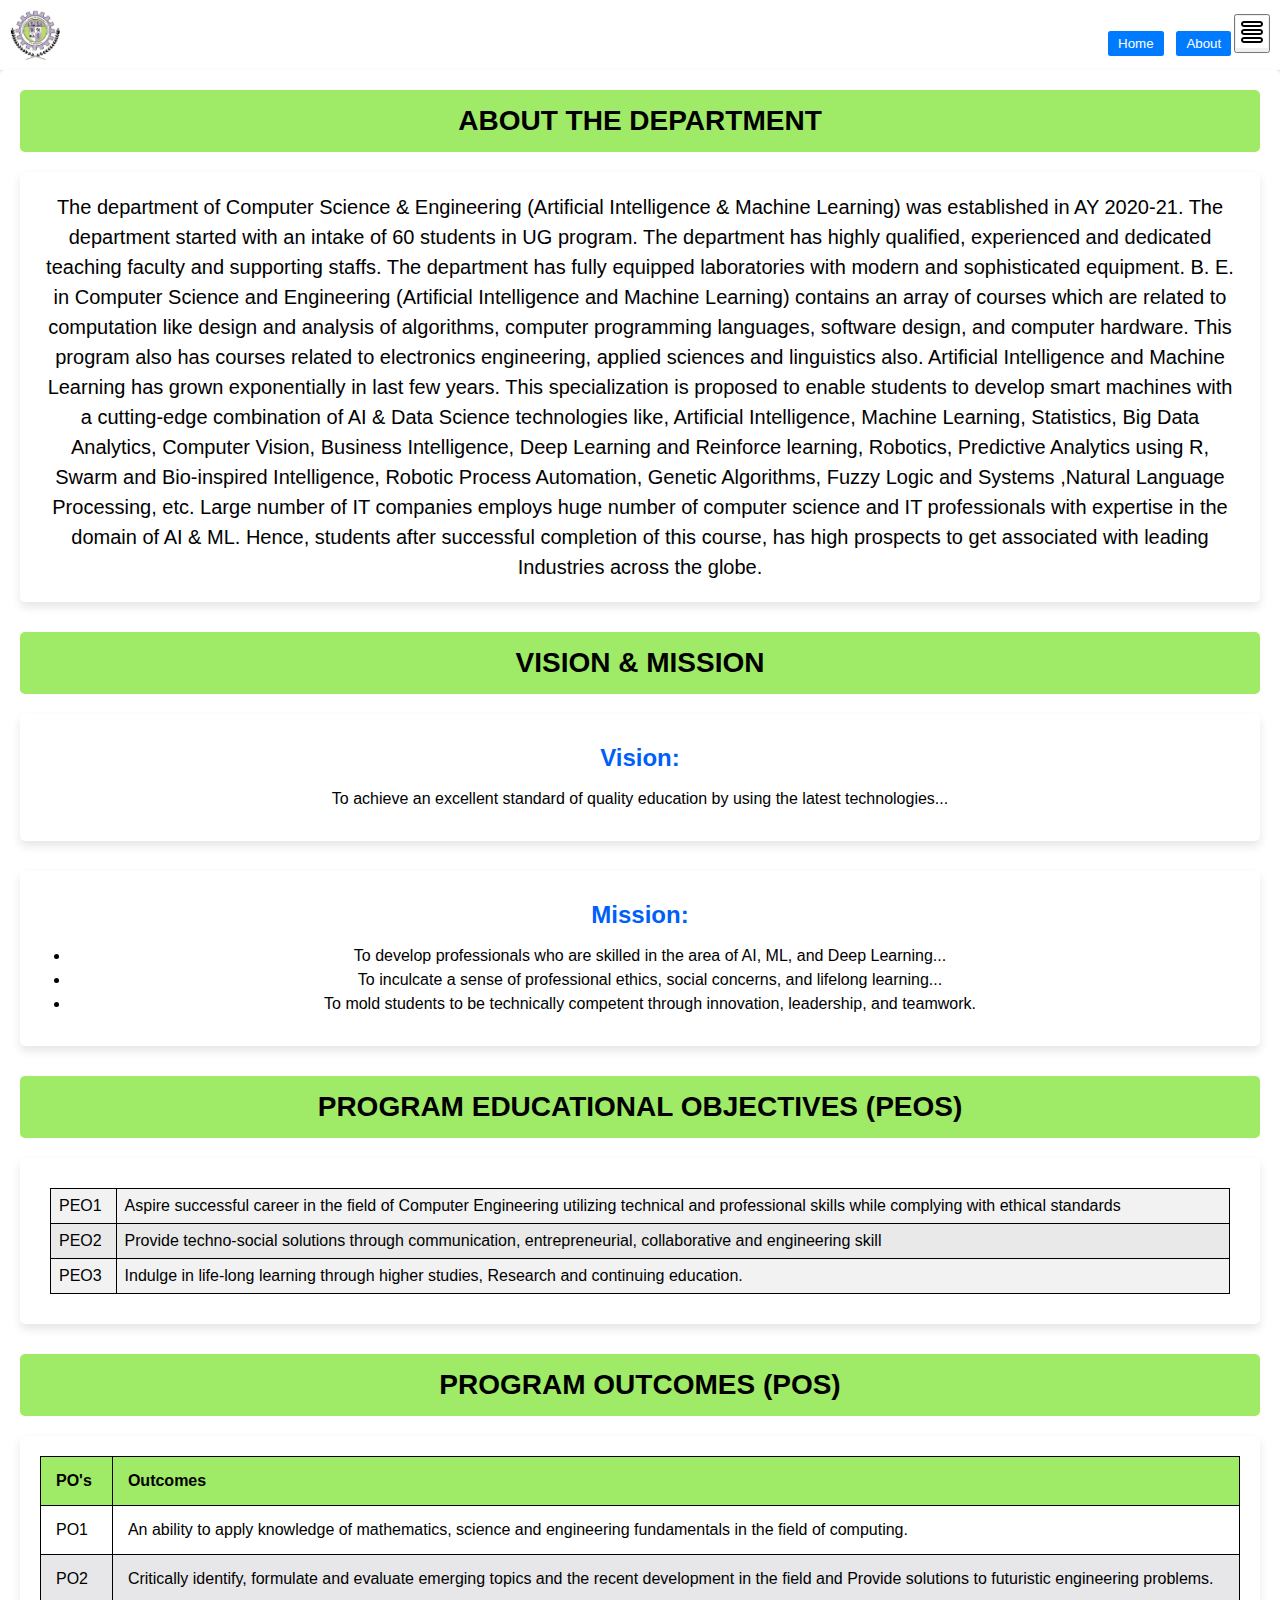
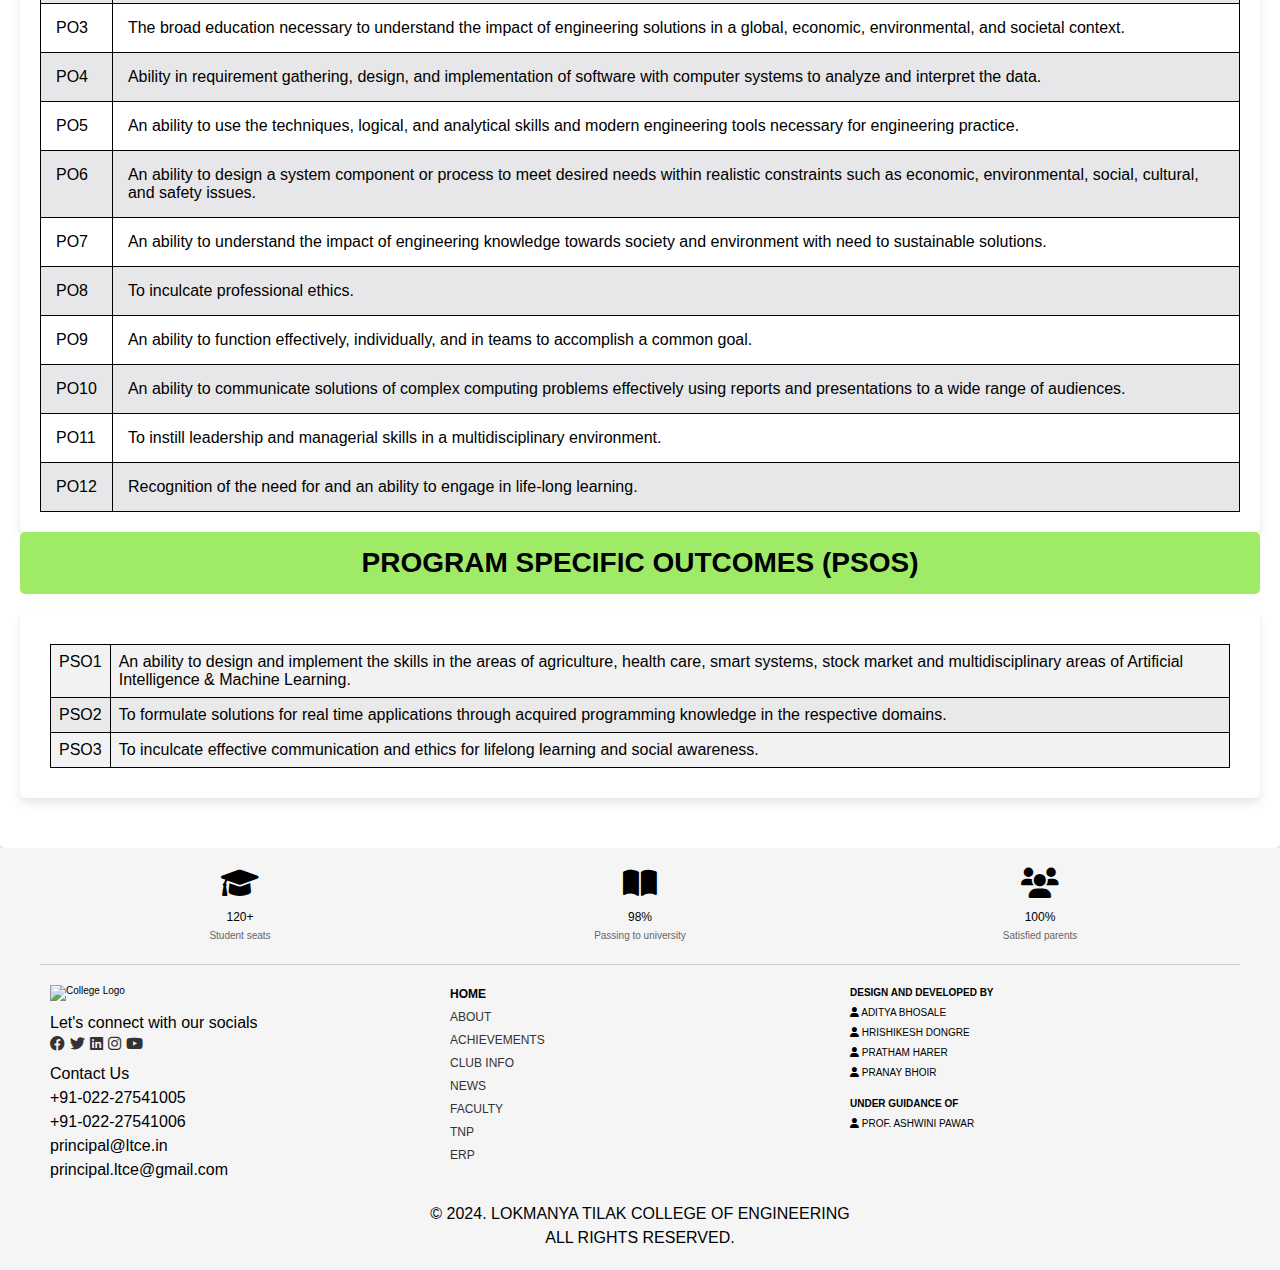
==== About Page/About.html @ bda80d46 "Add files via upload" ====
<!DOCTYPE html>
<html lang="en">
<head>
    <meta charset="UTF-8">
    <meta name="viewport" content="width=device-width, initial-scale=1.0">
    <title>Document</title>
    <link href="https://cdnjs.cloudflare.com/ajax/libs/font-awesome/6.0.0-beta3/css/all.min.css" rel="stylesheet">
    <link rel="stylesheet" href="About.css">
</head>
<body>

        <div class="home-page">
          <header>
            <div class="header-container">
                <div class="logo">
                    <!-- Replace with your logo -->
                    <img src="Images/ltce logo.jpg" alt="College Logo">
                </div>
                <div class="nav">
                    <button class="nav-button">Home</button>
                    <button class="nav-button">About</button>
                    <button><img src="Images/sidebar.jpg" ></button>
                </div>
            </div>
        </div>
        <div class="container">
            <section class="about">
              <h2 class="section-title">ABOUT THE DEPARTMENT</h2>
              <p class="section-text">
                The department of Computer Science & Engineering (Artificial
                Intelligence & Machine Learning) was established in AY 2020-21. The
                department started with an intake of 60 students in UG program. The
                department has highly qualified, experienced and dedicated teaching
                faculty and supporting staffs. The department has fully equipped
                laboratories with modern and sophisticated equipment. B. E. in
                Computer Science and Engineering (Artificial Intelligence and Machine
                Learning) contains an array of courses which are related to
                computation like design and analysis of algorithms, computer
                programming languages, software design, and computer hardware. This
                program also has courses related to electronics engineering, applied
                sciences and linguistics also. Artificial Intelligence and Machine
                Learning has grown exponentially in last few years. This
                specialization is proposed to enable students to develop smart
                machines with a cutting-edge combination of AI & Data Science
                technologies like, Artificial Intelligence, Machine Learning,
                Statistics, Big Data Analytics, Computer Vision, Business
                Intelligence, Deep Learning and Reinforce learning, Robotics,
                Predictive Analytics using R, Swarm and Bio-inspired Intelligence,
                Robotic Process Automation, Genetic Algorithms, Fuzzy Logic and
                Systems ,Natural Language Processing, etc. Large number of IT
                companies employs huge number of computer science and IT professionals
                with expertise in the domain of AI & ML. Hence, students after
                successful completion of this course, has high prospects to get
                associated with leading Industries across the globe.
              </p>
            </section>
      
            <section class="vision-mission">
              <h2 class="section-title">VISION & MISSION</h2>
              <div class="box">
                <h3>Vision:</h3>
                <p>
                  To achieve an excellent standard of quality education by using the
                  latest technologies...
                </p>
              </div>
              <div class="box">
                <h3>Mission:</h3>
                <ul>
                  <li>
                    To develop professionals who are skilled in the area of AI, ML,
                    and Deep Learning...
                  </li>
                  <li>
                    To inculcate a sense of professional ethics, social concerns, and
                    lifelong learning...
                  </li>
                  <li>
                    To mold students to be technically competent through innovation,
                    leadership, and teamwork.
                  </li>
                </ul>
              </div>
            </section>
      
            <section class="objectives">
              <h2 class="section-title">PROGRAM EDUCATIONAL OBJECTIVES (PEOs)</h2>
              <div class="box">
                <!-- Add your text or content for PEOs here -->
                <!-- <p>PEO content goes here.</p> -->
                <table class="peo-table">
                  <!-- <thead>
                      <tr>
                          <th colspan="2">PROGRAM EDUCATIONAL OBJECTIVES (PEO's)</th>
                      </tr>
                  </thead> -->
                  <tbody>
                      <tr>
                          <td>PEO1</td>
                          <td>Aspire successful career in the field of Computer Engineering utilizing technical and professional skills while complying with ethical standards</td>
                      </tr>
                      <tr>
                          <td>PEO2</td>
                          <td>Provide techno-social solutions through communication, entrepreneurial, collaborative and engineering skill</td>
                      </tr>
                      <tr>
                          <td>PEO3</td>
                          <td>Indulge in life-long learning through higher studies, Research and continuing education.</td>
                      </tr>
                  </tbody>
              </table>
              </div>
            </section>
      
            <section class="outcomes">
              <h2 class="section-title">PROGRAM OUTCOMES (POs)</h2>
             
              <div class="container">
                  <!-- <h2 class="table-title">Program Outcomes (POs)</h2> -->
                  <table>
                      <thead>
                          <tr>
                              <th>PO's</th>
                              <th>Outcomes</th>
                          </tr>
                      </thead>
                      <tbody>
                          <tr>
                              <td>PO1</td>
                              <td>An ability to apply knowledge of mathematics, science and engineering fundamentals in the field of computing.</td>
                          </tr>
                          <tr>
                              <td>PO2</td>
                              <td>Critically identify, formulate and evaluate emerging topics and the recent development in the field and Provide solutions to futuristic engineering problems.</td>
                          </tr>
                          <tr>
                              <td>PO3</td>
                              <td>The broad education necessary to understand the impact of engineering solutions in a global, economic, environmental, and societal context.</td>
                          </tr>
                          <tr>
                              <td>PO4</td>
                              <td>Ability in requirement gathering, design, and implementation of software with computer systems to analyze and interpret the data.</td>
                          </tr>
                          <tr>
                              <td>PO5</td>
                              <td>An ability to use the techniques, logical, and analytical skills and modern engineering tools necessary for engineering practice.</td>
                          </tr>
                          <tr>
                              <td>PO6</td>
                              <td>An ability to design a system component or process to meet desired needs within realistic constraints such as economic, environmental, social, cultural, and safety issues.</td>
                          </tr>
                          <tr>
                              <td>PO7</td>
                              <td>An ability to understand the impact of engineering knowledge towards society and environment with need to sustainable solutions.</td>
                          </tr>
                          <tr>
                              <td>PO8</td>
                              <td>To inculcate professional ethics.</td>
                          </tr>
                          <tr>
                              <td>PO9</td>
                              <td>An ability to function effectively, individually, and in teams to accomplish a common goal.</td>
                          </tr>
                          <tr>
                              <td>PO10</td>
                              <td>An ability to communicate solutions of complex computing problems effectively using reports and presentations to a wide range of audiences.</td>
                          </tr>
                          <tr>
                              <td>PO11</td>
                              <td>To instill leadership and managerial skills in a multidisciplinary environment.</td>
                          </tr>
                          <tr>
                              <td>PO12</td>
                              <td>Recognition of the need for and an ability to engage in life-long learning.</td>
                          </tr>
                      </tbody>
                  </table>
              </div>
            </section>
      
            <section class="specific-outcomes">
              <h2 class="section-title">PROGRAM SPECIFIC OUTCOMES (PSOs)</h2>
              <div class="box">
                <!-- Add your text or content for PSOs here -->
                <!-- <p>PSO content goes here.</p> -->
                <table class="pso-table">
                  <tbody>
                      <tr>
                          <td>PSO1</td>
                          <td>An ability to design and implement the skills in the areas of agriculture, health care, smart systems, stock market and multidisciplinary areas of Artificial Intelligence & Machine Learning.</td>
                      </tr>
                      <tr>
                          <td>PSO2</td>
                          <td>To formulate solutions for real time applications through acquired programming knowledge in the respective domains.</td>
                      </tr>
                      <tr>
                          <td>PSO3</td>
                          <td>To inculcate effective communication and ethics for lifelong learning and social awareness.</td>
                      </tr>
                  </tbody>
              </table>
              </div>
            </section>
          </div>
          <footer>
            <div class="footer-container">
                <div class="footer-stats">
                    <div class="stat">
                        <i class="fas fa-graduation-cap"></i>
                        <p>120+<br><span>Student seats</span></p>
                    </div>
                    <div class="stat">
                        <i class="fas fa-book-open"></i>
                        <p>98%<br><span>Passing to university</span></p>
                    </div>
                    <div class="stat">
                        <i class="fas fa-users"></i>
                        <p>100%<br><span>Satisfied parents</span></p>
                    </div>
                </div>
                <div class="footer-content">
                    <div class="footer-left">
                        <img src="logo.png" alt="College Logo" class="college-logo">
                        <p>Let's connect with our socials</p>
                        <div class="social-icons">
                            <a href="#"><i class="fab fa-facebook"></i></a>
                            <a href="#"><i class="fab fa-twitter"></i></a>
                            <a href="#"><i class="fab fa-linkedin"></i></a>
                            <a href="#"><i class="fab fa-instagram"></i></a>
                            <a href="#"><i class="fab fa-youtube"></i></a>
                        </div>
                        <div class="contact">
                            <p>Contact Us</p>
                            <p>+91-022-27541005</p>
                            <p>+91-022-27541006</p>
                            <p>principal@ltce.in</p>
                            <p>principal.ltce@gmail.com</p>
                        </div>
                    </div>
                    <div class="footer-middle">
                        <ul>
                            <li><strong>HOME</strong></li>
                            <li><a href="#">ABOUT</a></li>
                            <li><a href="#">ACHIEVEMENTS</a></li>
                            <li><a href="#">CLUB INFO</a></li>
                            <li><a href="#">NEWS</a></li>
                            <li><a href="#">FACULTY</a></li>
                            <li><a href="#">TNP</a></li>
                            <li><a href="#">ERP</a></li>
                        </ul>
                    </div>
                    <div class="footer-right">
                        <p><strong>DESIGN AND DEVELOPED BY</strong></p>
                        <p><i class="fas fa-user"></i> ADITYA BHOSALE</p>
                        <p><i class="fas fa-user"></i> HRISHIKESH DONGRE</p>
                        <p><i class="fas fa-user"></i> PRATHAM HARER</p>
                        <p><i class="fas fa-user"></i> PRANAY BHOIR</p>
                        <br>
                        <p><strong>UNDER GUIDANCE OF</strong></p>
                        <p><i class="fas fa-user"></i> PROF. ASHWINI PAWAR</p>
                    </div>
                </div>
                <div class="footer-bottom">
                    <p>© 2024. LOKMANYA TILAK COLLEGE OF ENGINEERING</p>
                    <p>ALL RIGHTS RESERVED.</p>
                </div>
            </div>
        </footer>
    
</body>
</html>
---- About Page/About.css ----
* {
    margin: 0;
    padding: 0;
    box-sizing: border-box;
  }
  
  body {
    font-family: Arial, sans-serif;
    background-color: #f5f5f5;
  }
  
  header {
    background-color: #fff;
    padding: 1rem;
    box-shadow: 0 2px 5px rgba(0, 0, 0, 0.1);
  }
  
  .header-container {
    display: flex;
    justify-content: space-between;
    align-items: center;
  }
  .logo{
    height: 5rem;
  }
  .logo img{
    height: 100%;
  }
  
  .nav-button {
    background-color: #007bff;
    color: #fff;
    border: none;
    padding: 0.5rem 1rem;
    border-radius: 0.25rem;
    cursor: pointer;
    margin-left: 1rem;
  }
  
  .nav-button:hover {
    background-color: #0056b3;
  }
  
  .container {
    max-width: 1200px;
    margin: 2rem auto;
    text-align: center;
    padding: 0 2rem;
  }
  /* * {
    margin: 0;
    padding: 0;
    box-sizing: border-box;
} */

html {
    font-size: 62.5%; /* 1rem = 10px */
}

/* body {
    font-family: Arial, sans-serif;
    background-color: #E7E7E9;
    padding: 2rem;
} */

.container {
    max-width: 120rem;
    margin: 0 auto;
    padding: 2rem;
}

/* Section Title Styling */
.section-title {
    font-size: 2.4rem;
    background-color: #9FEB67;
    color: #000000;
    padding: 1.5rem;
    border-radius: 0.5rem;
    margin-bottom: 2rem;
    text-align: center;
    font-weight: bold;
    text-transform: uppercase;
}

/* Text Box Styling */
.section-text, .box {
    background-color: #FFFFFF;
    padding: 2rem;
    box-shadow: 0 0.5rem 1rem rgba(0, 0, 0, 0.1);
    border-radius: 0.5rem;
    margin-bottom: 3rem;
    font-size: 1.6rem;
    color: #000000;
}

/* Sub-heading Styling */
h3 {
    font-size: 2rem;
    margin-bottom: 1.5rem;
    font-weight: bold;
    color: #005FF9;
}

/* List Styling */
ul {
    padding-left: 2rem;
    font-size: 1.6rem;
    color: #000000;
}

/* Paragraph and List Item Styling */
p, li {
    font-size: 1.6rem;
    line-height: 1.5;
    color: #000000;
}

/* Media Queries for Responsiveness */
@media (min-width: 768px) {
    .box {
        padding: 3rem;
    }

    .section-text, .box {
        font-size: 1.8rem;
    }

    h3 {
        font-size: 2.2rem;
    }
}

@media (min-width: 1024px) {
    .section-title {
        font-size: 2.8rem;
    }

    h3 {
        font-size: 2.4rem;
    }

    .section-text, .box {
        font-size: 2rem;
    }
}
/* * {
    margin: 0;
    padding: 0;
    box-sizing: border-box;
} */

html {
    font-size: 62.5%; /* 1rem = 10px */
}

/* body {
    font-family: Arial, sans-serif;
    background-color: #E7E7E9;
    padding: 2rem;
} */

.container {
    /* max-width: 100rem; */
    max-width: 165rem;
    margin: 0 auto;
    padding: 2rem;
    background-color: #FFFFFF;
    box-shadow: 0 0.5rem 1rem rgba(0, 0, 0, 0.1);
    border-radius: 0.5rem;
}

.table-title {
    text-align: center;
    font-size: 2.4rem;
    font-weight: bold;
    color: #005FF9;
    margin-bottom: 2rem;
}

table {
    width: 100%;
    border-collapse: collapse;
    font-size: 1.6rem;
}

th, td {
    padding: 1.5rem;
    border: 1px solid #000000;
    text-align: left;
    vertical-align: top;
}

th {
    background-color: #9FEB67;
    color: #000000;
    font-weight: bold;
}

td {
    background-color: #FFFFFF;
    color: #000000;
}

tr:nth-child(even) td {
    background-color: #E7E7E9;
}

@media (max-width: 768px) {
    html {
        font-size: 50%; /* 1rem = 8px for smaller screens */
    }

    table, th, td {
        font-size: 1.4rem;
        padding: 1rem;
    }
}
/* body {
    font-family: Arial, sans-serif;
} */

.peo-table {
    width: 100%;
    border-collapse: collapse;
}

.peo-table th, .peo-table td {
    border: 1px solid #000;
    padding: 8px;
    text-align: left;
}

.peo-table th {
    background-color: #4CAF50;
    color: white;
    text-align: center;
}

.peo-table td {
    background-color: #f2f2f2;
}

.peo-table tr:nth-child(even) td {
    background-color: #e9e9e9;
}
/* body {
    font-family: Arial, sans-serif;
} */

.pso-table {
    width: 100%;
    border-collapse: collapse;
}

.pso-table th, .pso-table td {
    border: 1px solid #000;
    padding: 8px;
    text-align: left;
}

.pso-table th {
    background-color: #4CAF50;
    color: white;
    text-align: center;
}

.pso-table td {
    background-color: #f2f2f2;
}

.pso-table tr:nth-child(even) td {
    background-color: #e9e9e9;
}

footer {
    background-color: #f5f5f5;
    padding: 2rem 1rem;
  }
  
  .footer-container {
    max-width: 1200px;
    margin: 0 auto;
  }
  
  .footer-stats {
    display: flex;
    justify-content: space-around;
    text-align: center;
    padding-bottom: 2rem;
    border-bottom: 1px solid #ccc;
  }
  
  .stat {
    flex: 1;
    font-size: 1.5rem;
  }
  
  .stat i {
    font-size: 3rem;
    margin-bottom: 1rem;
  }
  
  .stat p {
    font-size: 1.2rem;
  }
  
  .stat span {
    font-size: 1rem;
    color: #666;
  }
  
  .footer-content {
    display: flex;
    justify-content: space-between;
    margin-top: 2rem;
  }
  
  .footer-left, .footer-middle, .footer-right {
    flex: 1;
    margin: 0 1rem;
  }
  
  .college-logo {
    width: 5rem;
    margin-bottom: 1rem;
  }
  
  .social-icons {
    display: flex;
    gap: 0.5rem;
    margin-bottom: 1rem;
  }
  
  .social-icons a {
    font-size: 1.5rem;
    color: #333;
  }
  
  .contact {
    font-size: 1rem;
    margin-top: 1rem;
  }
  
  .footer-middle ul {
    list-style: none;
    padding-left: 0;
  }
  
  .footer-middle ul li {
    margin-bottom: 0.5rem;
    font-size: 1.2rem;
  }
  
  .footer-middle ul li a {
    text-decoration: none;
    color: #333;
  }
  
  .footer-right p {
    font-size: 1rem;
    margin-bottom: 0.5rem;
  }
  
  .footer-bottom {
    text-align: center;
    margin-top: 2rem;
    font-size: 0.9rem;
    color: #999;
  }
  
  /* Responsive Design */
  @media (max-width: 768px) {
    .footer-stats, .footer-content {
        flex-direction: column;
        align-items: center;
    }
  
    .footer-left, .footer-middle, .footer-right {
        margin-bottom: 2rem;
    }
  
    .footer-right p {
        text-align: center;
    }
  }
  /* BREAK                                                       */
  .footer {
    display: flex;
    background-color: var(--gray_400_3f);
    align-self: stretch;
    border: 1px solid var(--white_700_33);
  }
  .footer_column {
    margin-top: 2.5rem;
    width: 100%;
  }
  .footer_top-section {
    margin-left: 3rem;
    margin-right: 6.75rem;
    display: flex;
    justify-content: space-between;
    align-items: center;
    gap: 1.25rem;
    @media only screen and (max-width: 1050px) {
      flex-direction: column;
      margin-left: 0px;
      margin-right: 0px;
    }
  }
  .footer_contact-column {
    width: 20%;
    display: flex;
    flex-direction: column;
    align-items: start;
    @media only screen and (max-width: 1050px) {
      width: 100%;
      padding-left: 1.25rem;
      padding-right: 1.25rem;
    }
  }
  .footer_logo-column {
    align-self: stretch;
    display: flex;
    flex-direction: column;
    align-items: center;
  }
  .footer_logo {
    height: 5.38rem;
    margin-left: 4.5rem;
    align-self: start;
    width: 5.63rem;
    object-fit: contain;
    @media only screen and (max-width: 1050px) {
      margin-left: 0px;
    }
  }
  .footer_social-heading {
    margin-top: 1.25rem;
  }
  .footer_social-row {
    margin-top: 2.13rem;
    margin-left: 0.88rem;
    margin-right: 0.88rem;
    align-self: stretch;
    display: flex;
    justify-content: space-between;
    align-items: center;
    gap: 1.25rem;
    @media only screen and (max-width: 1050px) {
      margin-left: 0px;
      margin-right: 0px;
    }
  }
  .footer_social-icon--info {
    height: 1.25rem;
    width: 1.25rem;
  }
  .footer_contact-heading {
    margin-top: 4.75rem;
    margin-left: 3.5rem;
    @media only screen and (max-width: 1050px) {
      margin-left: 0px;
    }
  }
  .footer_contact-details {
    margin-top: 2.13rem;
    align-self: end;
    line-height: 1.31rem;
  }
  .footer_links-column {
    margin-bottom: 2.25rem !important;
    gap: var(--space-md);
    align-self: end;
    display: flex;
    flex-direction: column;
    align-items: start;
    @media only screen and (max-width: 1050px) {
      align-self: auto;
      padding-left: 1.25rem;
      padding-right: 1.25rem;
    }
  }
  .footer_credits-column {
    width: 24%;
    display: flex;
    flex-direction: column;
    align-items: start;
    @media only screen and (max-width: 1050px) {
      width: 100%;
      padding-left: 1.25rem;
      padding-right: 1.25rem;
    }
  }
  .footer_credits-row {
    margin-top: 1.75rem;
    margin-left: 1.5rem;
    margin-right: 0.88rem;
    align-self: stretch;
    display: flex;
    justify-content: space-between;
    gap: 1.25rem;
    @media only screen and (max-width: 1050px) {
      margin-left: 0px;
      margin-right: 0px;
    }
  }
  .footer_credits-logo-column {
    gap: var(--space-lg);
    display: flex;
    flex-direction: column;
  }
  .footer_credits-names-column {
    gap: var(--space-md);
    display: flex;
    flex-direction: column;
    align-items: start;
  }
  .footer_guidance-heading {
    margin-top: 4.5rem;
  }
  .footer_guidance-row {
    margin-top: 1.5rem;
    margin-left: 1.5rem;
    align-self: stretch;
    display: flex;
    justify-content: space-between;
    align-items: center;
    gap: 1.25rem;
    @media only screen and (max-width: 1050px) {
      margin-left: 0px;
    }
  }
  .footer_guidance-logo {
    height: 1.5rem;
    align-self: end;
    width: 1.5rem;
  }
  .footer_divider {
    height: 0.06rem;
    margin-top: 5rem;
    margin-left: 1rem;
    margin-right: 1rem;
    background-color: var(--black_900);
    @media only screen and (max-width: 1050px) {
      margin-left: 0px;
      margin-right: 0px;
    }
  }
  .footer_bottom-section {
    margin-top: 0.5rem;
    background-color: var(--gray_200);
    display: flex;
    justify-content: center;
  }
  .footer_copyright-row {
    margin-bottom: 0.75rem;
    display: flex;
    justify-content: space-between;
    flex-wrap: wrap;
    gap: 1.25rem;
    @media only screen and (max-width: 1050px) {
      padding-left: 1.25rem;
      padding-right: 1.25rem;
    }
  }
  .copyright-text-link {
    align-self: end;
  }
  .footer_copyright-text {
    font-weight: 500 !important;
    text-decoration: underline;
  }
  .footer_copyright-text-span {
    text-decoration: NONE;
  }
  .footer_rights-text {
    margin-right: 0.88rem;
    font-weight: 500 !important;
  }
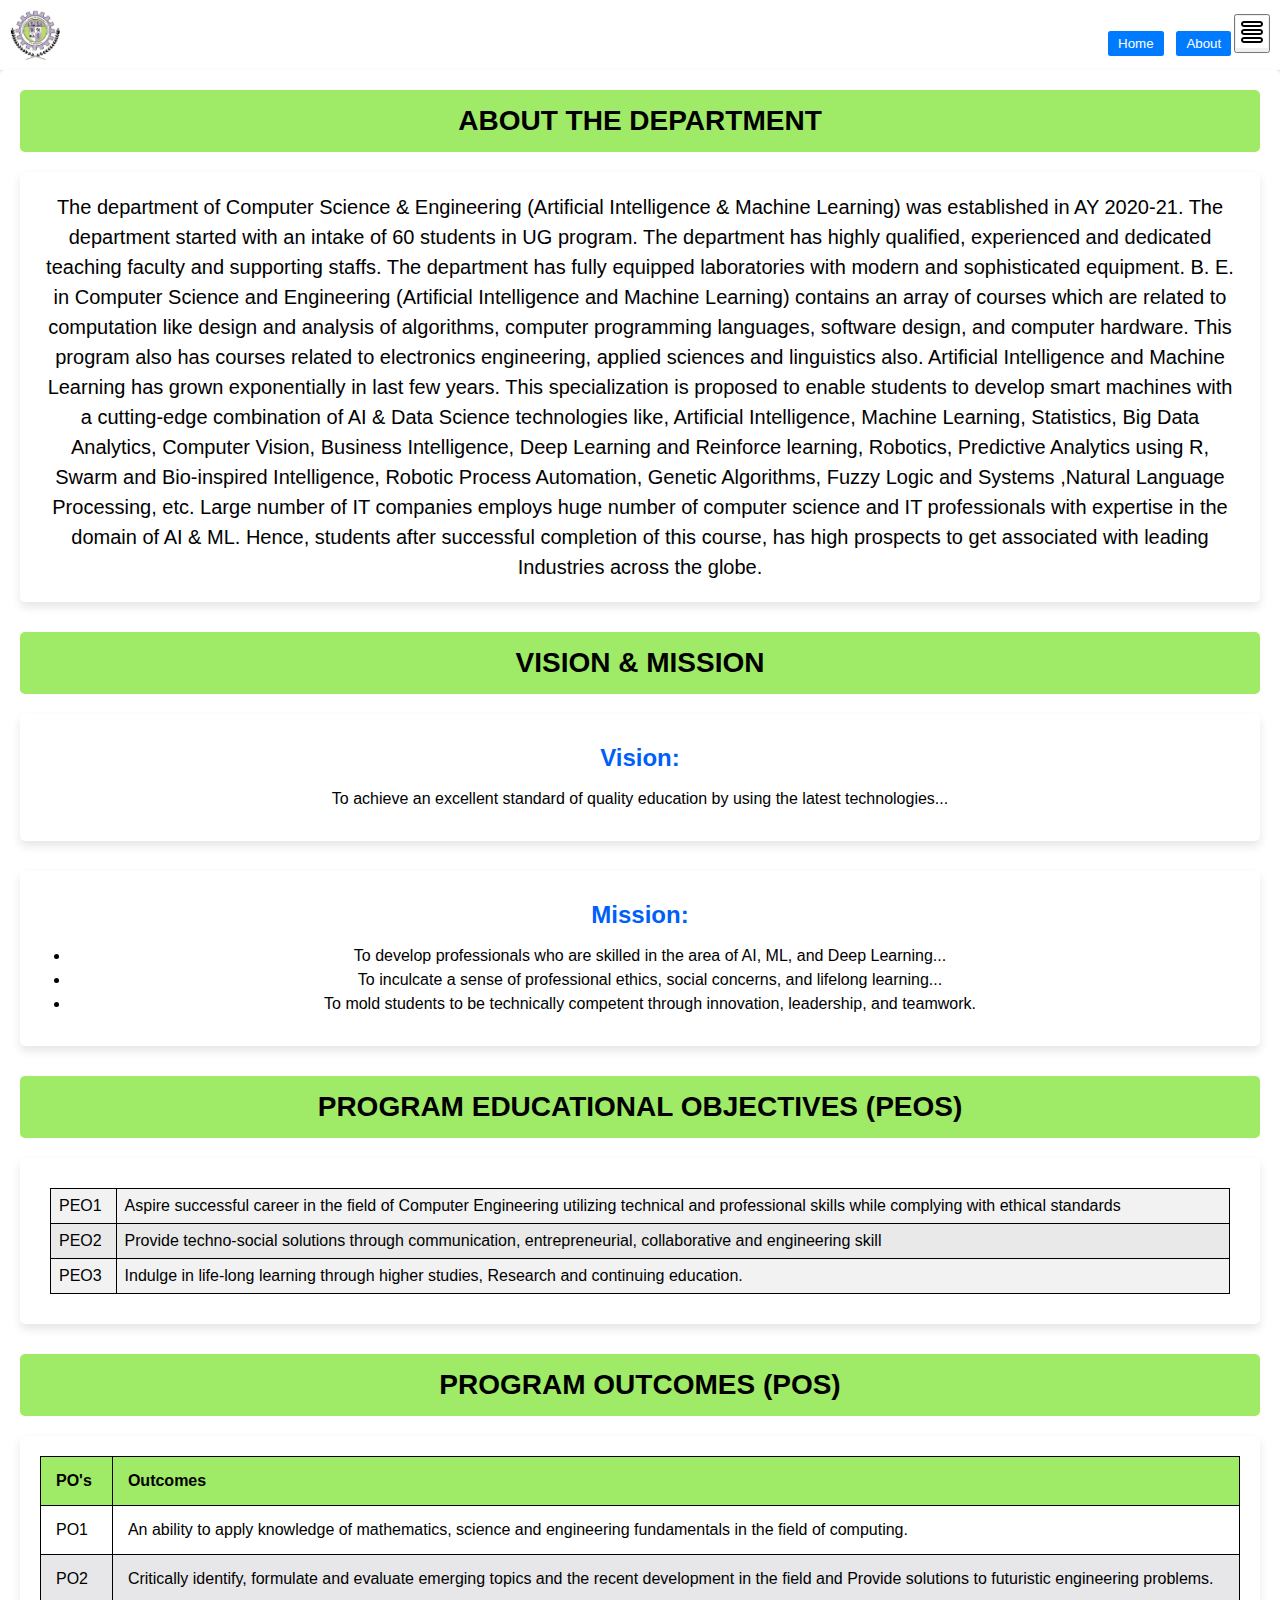
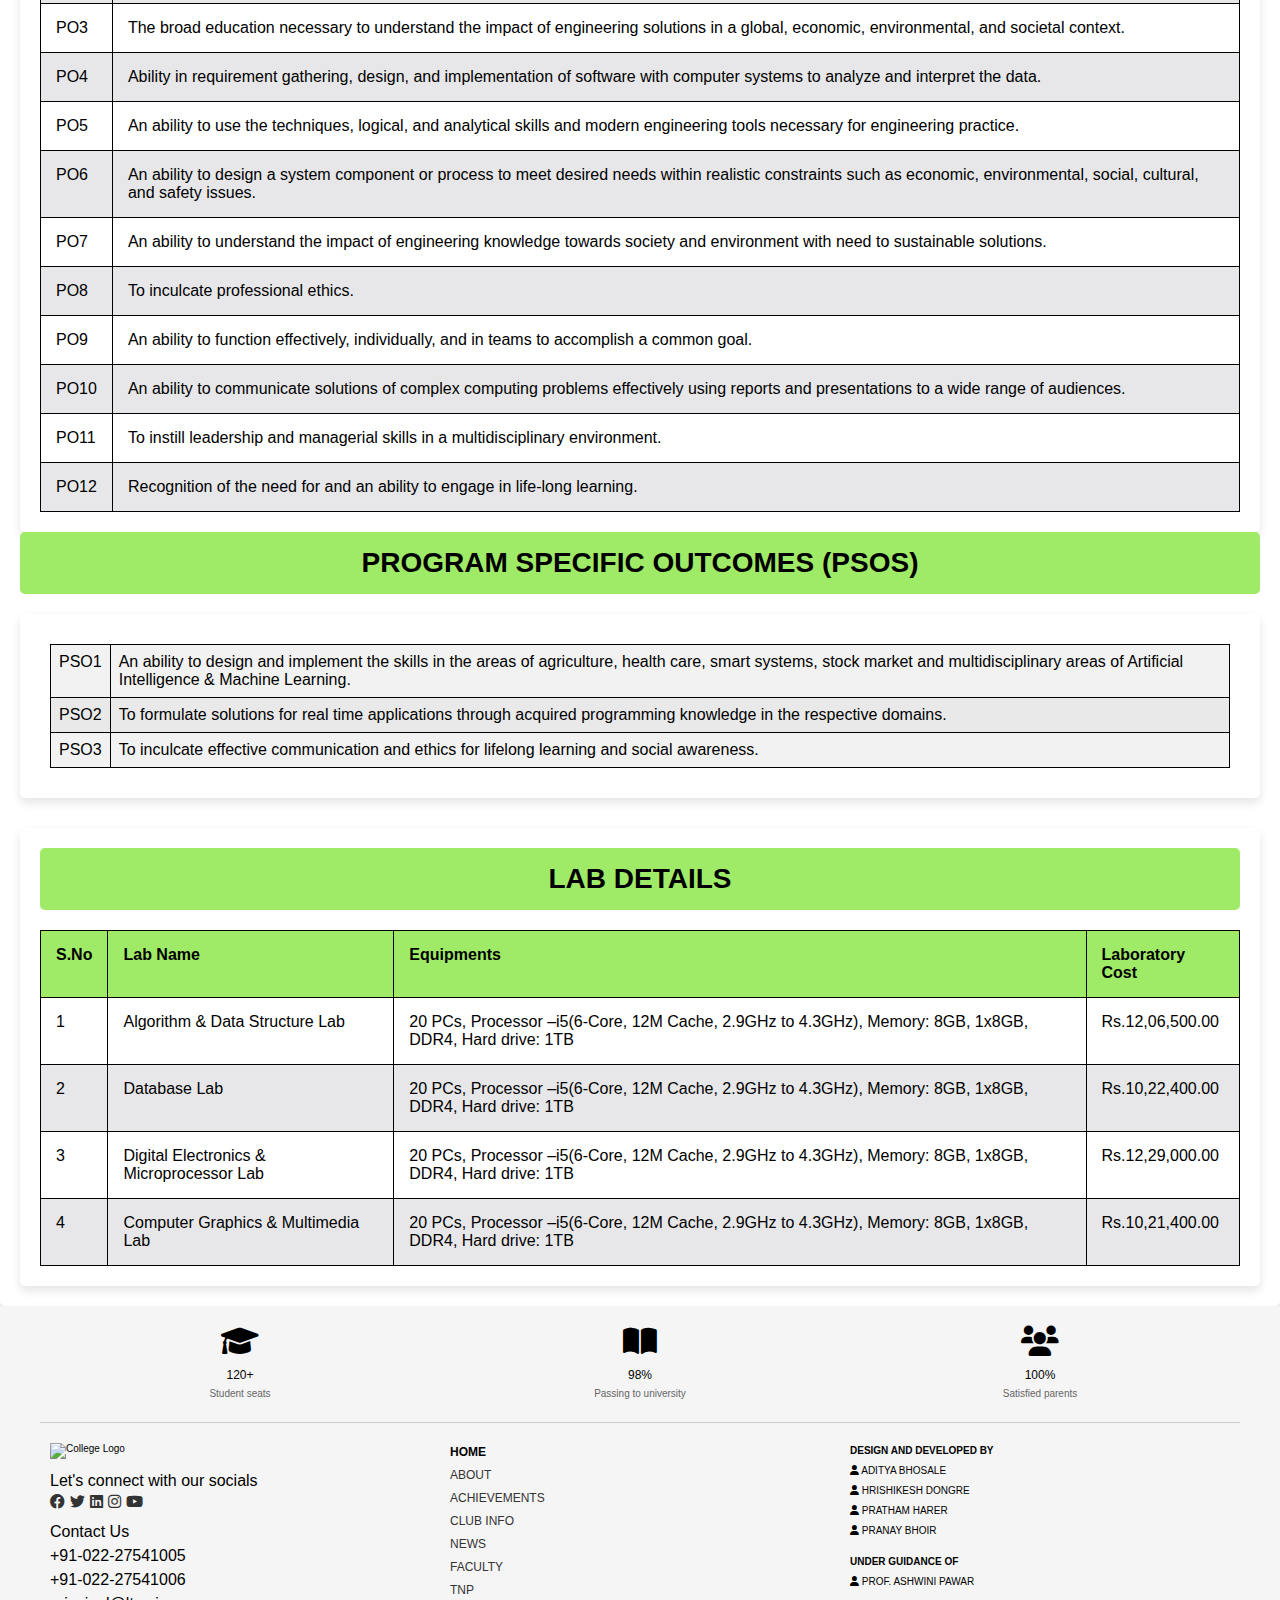
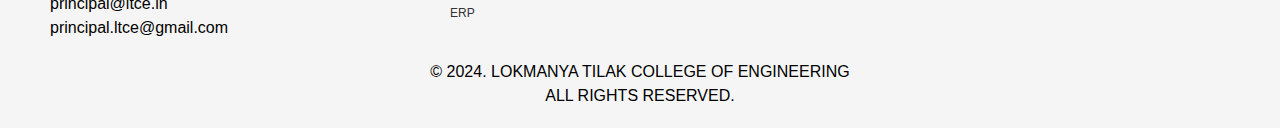
==== commit 4f20c717: "Update About.html" ====
--- a/About Page/About.html
+++ b/About Page/About.html
@@ -200,6 +200,53 @@
                   </tbody>
               </table>
               </div>
+              <div class="container">
+                <h2 class="section-title">Lab Details</h2>
+                <table>
+                    <thead>
+                        <tr>
+                            <th>S.No</th>
+                            <th>Lab Name</th>
+                            <th>Equipments</th>
+                            <th>Laboratory Cost</th>
+                        </tr>
+                    </thead>
+                    <tbody>
+                        <tr>
+                            <td>1</td>
+                            <td>Algorithm & Data Structure Lab</td>
+                            <td>
+                                <span class="bold-text">20 PCs,</span> Processor –i5(6-Core, 12M Cache, 2.9GHz to 4.3GHz), Memory: 8GB, 1x8GB, DDR4, Hard drive: 1TB
+                            </td>
+                            <td>Rs.12,06,500.00</td>
+                        </tr>
+                        <tr>
+                            <td>2</td>
+                            <td>Database Lab</td>
+                            <td>
+                                <span class="bold-text">20 PCs,</span> Processor –i5(6-Core, 12M Cache, 2.9GHz to 4.3GHz), Memory: 8GB, 1x8GB, DDR4, Hard drive: 1TB
+                            </td>
+                            <td>Rs.10,22,400.00</td>
+                        </tr>
+                        <tr>
+                            <td>3</td>
+                            <td>Digital Electronics & Microprocessor Lab</td>
+                            <td>
+                                <span class="bold-text">20 PCs,</span> Processor –i5(6-Core, 12M Cache, 2.9GHz to 4.3GHz), Memory: 8GB, 1x8GB, DDR4, Hard drive: 1TB
+                            </td>
+                            <td>Rs.12,29,000.00</td>
+                        </tr>
+                        <tr>
+                            <td>4</td>
+                            <td>Computer Graphics & Multimedia Lab</td>
+                            <td>
+                                <span class="bold-text">20 PCs,</span> Processor –i5(6-Core, 12M Cache, 2.9GHz to 4.3GHz), Memory: 8GB, 1x8GB, DDR4, Hard drive: 1TB
+                            </td>
+                            <td>Rs.10,21,400.00</td>
+                        </tr>
+                    </tbody>
+                </table>
+            </div>
             </section>
           </div>
           <footer>
@@ -268,4 +315,4 @@
         </footer>
     
 </body>
-</html>+</html>
